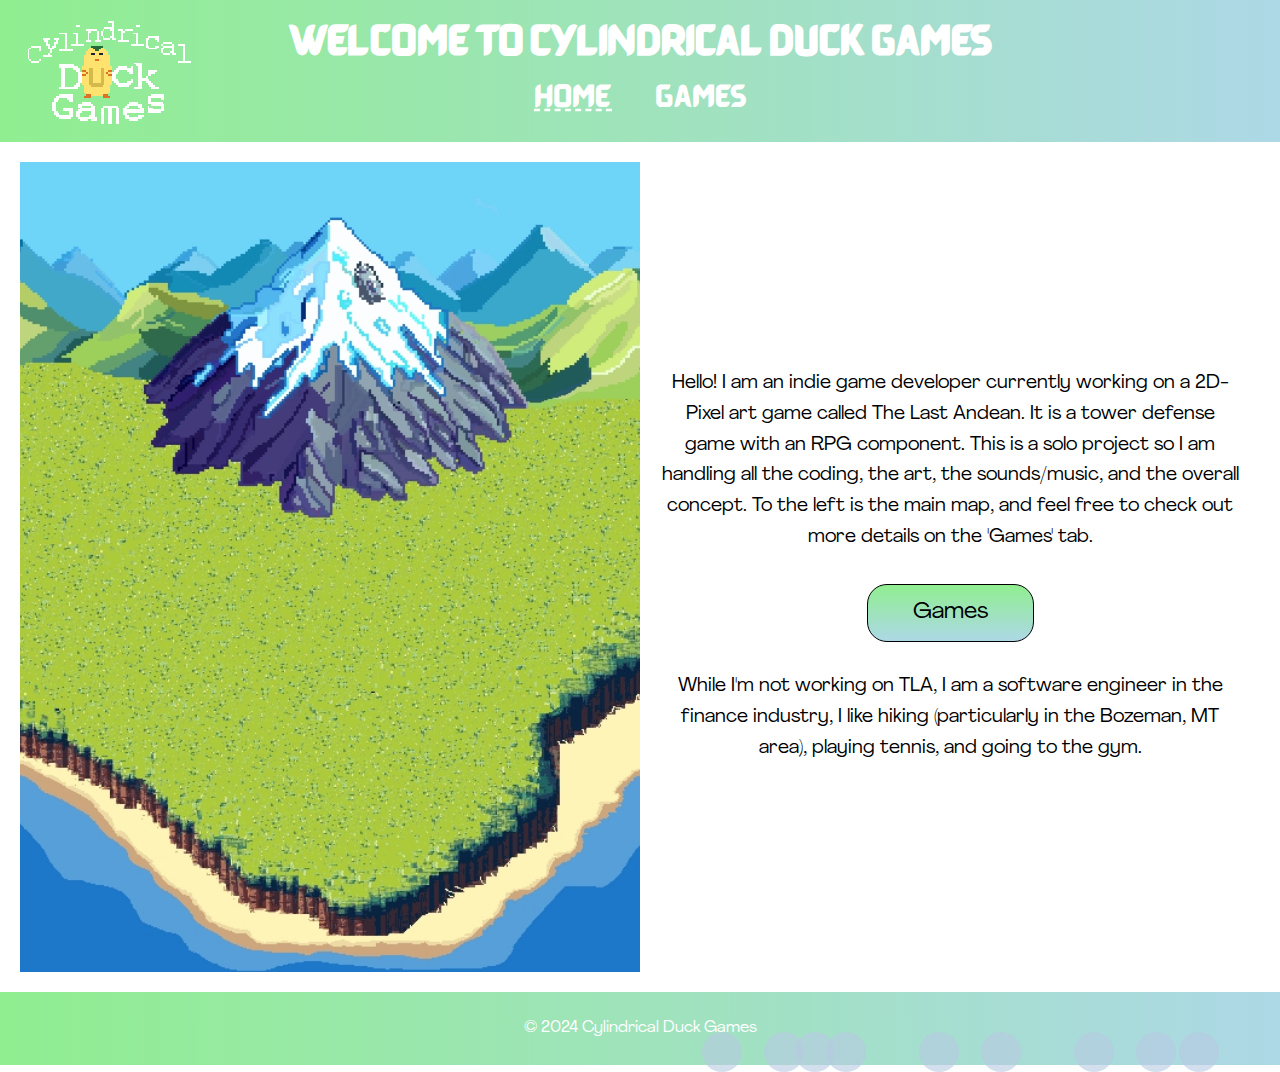
==== index.html @ a7535b04 "Add files via upload" ====
<!DOCTYPE html>
<html lang="en">
<head>
    <meta charset="UTF-8">
    <meta name="viewport" content="width=device-width, initial-scale=1.0">
    <title>Cylindrical Duck</title>
    <link rel="stylesheet" href="styles.css">
    <link rel="icon" type="image/x-icon" href="/Logo/favicon.ico?">
</head>
<body>
    <header>
        <img src="Logo/cylindircal-duck-logo.png" alt="Logo" class="logo">
        <h1>WELCOME TO CYLINDRICAL DUCK GAMES</h1>
        <nav>
             <nav>
            <ul>
                <li><a href="index.html" class="active-header">HOME</a></li>
                <li><a href="games.html">GAMES</a></li>
            </ul>
        </nav>
        </nav>
    </header>
    <section class="hero">
        <img src="hero-image.jpeg" alt="Hero Image">
        <div class="hero-text">
            <p>Hello! I am an indie game developer currently working on a 2D-Pixel art game called The Last Andean. It is a 
            tower defense game with an RPG component. This is a solo project so I am handling all the coding, the art, the sounds/music, and the overall concept. To the left is the main map, and feel free to check out more details on the 'Games' tab.
            <br>
            <a href = "games.html" class = "home-games-button">Games</a>
            <br>
            While I'm not working on TLA, I am a software engineer in the finance industry, I like hiking (particularly in the Bozeman, MT area), playing tennis, and going to the gym.
            </p>
            <div class="bubble"></div>
            <div class="bubble"></div>
            <div class="bubble"></div>
            <div class="bubble"></div>
            <div class="bubble"></div>
            <div class="bubble"></div>
            <div class="bubble"></div>
            <div class="bubble"></div>
            <div class="bubble"></div>
        </div>
       
    </section>
    <footer>
        <p>&copy; 2024 Cylindrical Duck Games</p>
    </footer>
</body>
</html>
---- styles.css ----
@font-face {
    font-family: BARABARA-FONT;
    src: url("fonts/BARABARA-final.otf");
}

@font-face {
    font-family: AGRANDIR;
    src: url("fonts/Agrandir-Regular.otf")
}


body {
    font-family: AGRANDIR;
    margin: 0;
    padding: 0;
}

h1 {
    font-family: BARABARA-FONT !important;
}

/*Header and Nav bar */
header {
    background: linear-gradient(to right, lightgreen, lightblue);
    color: white;
    padding: 10px 0;
    text-align: center;
}

/* Adjusting the logo size and positioning */
.logo {
    height: 120px; 
    position: absolute; 
    top: 10px; 
    left: 20px;
    image-rendering: pixelated;
}

nav ul {
    font-family: BARABARA-FONT !important;
    list-style: none;
    padding: 0;
   
}

nav ul li {
    font-family: BARABARA-FONT !important;
    display: inline;
    margin: 0 10px;
    position: relative;
   
}

nav ul li a {
    font-family: BARABARA-FONT !important;
    color: white;
    text-decoration: none;
    padding: 5px 10px;
    transition: color 0.3s ease;
    font-size: 1.5em;
}

nav ul li a::before {
    content: '';
    position: absolute;
    width: 100%;
    height: 2px;
    bottom: 0;
    left: 0;
    background-color: white;
    visibility: hidden;
    transform: scaleX(0);
    transition: all 0.3s ease-in-out;
}

nav ul li a:hover::before {
    visibility: visible;
    transform: scaleX(1);
}

.active-header {
    text-decoration: underline;
    text-decoration-style: dashed;
}

.active-header:hover {
    text-decoration: none;
}


/* Index/Home Page */
.hero {
    display: flex;
    height: 90vh;
    text-align: left;
}

.hero img {
    padding-top: 0%; 
    width: 50%;
    height: 100%;
    object-fit: cover;
}

.hero-text {
    width: 50%;
    padding: 20px;
    display: flex;
    align-items: center;
    justify-content: center;
    background: white;
    position: relative;
    z-index: 1; /* Ensure text is above the bubbles */
    color: #000;
    text-align: center;
}

.hero-text p {
    font-size: 1.2em;
    line-height: 1.6;
}

.home-games-button {
    display: inline-block;
    align-content: center;
    align-items: center;
    padding: 10px 45px;
    border-radius: 20px;
    border: 1px solid black;
    text-decoration: none;
    margin: 30px 0px;
    background: linear-gradient(lightgreen, lightblue);
    color: black;
    font-size: 1.2em; /* Increased font size */

}

.home-games-button:hover {
    background: linear-gradient(lightblue, lightgreen);
    color: blueviolet;
    border: 1px solid blueviolet;
}

.bubble {
    position: absolute;
    bottom: -100px;
    width: 40px;
    height: 40px;
    background: #B7C9E2;
    opacity: 0.60;
    border-radius: 50%;
    animation: rise 10s infinite;
    z-index: 1; /* Ensure bubbles are behind the text */
}

.bubble:nth-child(1) {
    left: 60%;
    animation-duration: 8s;
    animation-delay: 2s;
}

.bubble:nth-child(2) {
    left: 70%;
    animation-duration: 12s;
    animation-delay: 4s;
}

.bubble:nth-child(3) {
    left: 80%;
    animation-duration: 10s;
    animation-delay: 3s;
}

.bubble:nth-child(4) {
    left: 87%;
    animation-duration: 14s;
    animation-delay: 4s;
}

.bubble:nth-child(5) {
    left: 20%;
    animation-duration: 8s;
    animation-delay: 2s;
}

.bubble:nth-child(6) {
    left: 55%;
    animation-duration: 8s;
    animation-delay: 3s;
}

.bubble:nth-child(7) {
    left: 30%;
    animation-duration: 14s;
    animation-delay: 4s;
}

.bubble:nth-child(8) {
    left: 45%;
    animation-duration: 10s;
    animation-delay: 1s;
}

.bubble:nth-child(9) {
    left: 25%;
    animation-duration: 8s;
    animation-delay: 3s;
}

.bubble:nth-child(10) {
    left: 10%;
    animation-duration: 10s;
    animation-delay: 1s;
}

.bubble:nth-child(11) {
    left: 4%;
    animation-duration: 8s;
    animation-delay: 3s;
}

.bubble:nth-child(12) {
    left: 18%;
    animation-duration: 8s;
    animation-delay: 3s;
}

@keyframes rise {
    0% {
        transform: translateY(0) scale(1);
    }
    50% {
        transform: translateY(-80vh) scale(1.2);
    }
    100% {
        transform: translateY(-160vh) scale(1);
    }
}

/*Footer*/

footer {
    background: linear-gradient(to right, lightgreen, lightblue);
    color: white;
    text-align: center;
    padding: 10px 0;
    position: relative;
    bottom: 0;
    width: 100%;
}


/*Games Page */ 
.games {
    display: flex;
    flex-direction: column;
    align-items: center;
    padding: 20px;
    background: white;
}

.game {
    display: flex;
    align-items: flex-start;
    margin-bottom: 20px;
    width: 80%;
    box-shadow: 0 4px 8px 0 rgba(0,0,0,0.2);
    transition: 0.3s;
}

.game:hover {
     box-shadow: 0 8px 16px 0 rgba(0,0,0,0.2);
}

.game img {
    width: 40%;
    height: auto;
    box-shadow: 0 4px 8px 0 rgba(0,0,0,0.2);
    transition: 0.3s;
}

.game img:hover {
   box-shadow: 0 8px 16px 0 rgba(0,0,0,0.2);
}

.game-description {
    width: 60%;
    padding-left: 20px;
    padding-right: 20px;
}

.games-button {
    display: inline-block;
    align-content: center;
    align-items: center;
    padding: 20px;
    border-radius: 20px;
    border: 1px solid black;
    text-decoration: none;
    margin-top: 5px;
    background: linear-gradient(lightgreen, lightblue);
    color: black;
    font-size: 1.2em; /* Increased font size */
}

.games-button:hover {
    background: linear-gradient(lightblue, lightgreen);
    color: white;
    border: 1px solid white;
}

/*Blog (inactive) */
.blog {
     display: flex;
    flex-direction: column;
    align-items: left;
    padding: 20px;
    background: #B7C9E2;
}

/*TLA Page */
.TLA-header {
    align-content: center;
}
section {
    padding: 20px;
    text-align: center;
}

section2 {
    padding: 20px;
}

.toggle-button {
    display: flex;
    justify-content: center;
    margin-bottom: 20px;
}

.toggle-button button {
    padding: 10px 20px;
    margin: 0 5px;
    border: none;
    background: lightgray;
    border: 1px solid lightgray;
    cursor: pointer;
    transition: background 0.3s ease;
    border-radius: 20px;
}

.toggle-button button:hover {
    border: 1px solid blueviolet;
    color: blueviolet;
}

.toggle-button button.active {
    background: linear-gradient(lightgreen, lightblue);
    border: 1px solid linear-gradient(lightgreen, lightblue);
}

.cards-container {
    display: flex;
    justify-content: center;
    align-items: center;
    flex-direction: column;
}

.cards {
    display: none;
    width: 100%;
    max-width: 1000px;
    margin: 0 auto;
}

.cards.active {
    display: flex;
    flex-direction: column;
    align-items: center;
}

.card {
    display: flex;
    align-items: center;
    background: white;
    padding: 20px;
    margin-bottom: 20px;
    width: 100%;
    box-shadow: 0 4px 8px rgba(0,0,0,0.1);
}

.card img {
    width: 300px;
    height: 300px;
    object-fit: contain;
    margin-right: 20px;
}

.card-content {
    display: flex;
    flex-direction: column;
}

.card-title {
    font-size: 1.5em;
    margin-bottom: 10px;
}

.card-text {
    font-size: 1.2em;
    line-height: 1.6;
}

footer {
    background: linear-gradient(to right, lightgreen, lightblue);
    color: white;
    text-align: center;
    padding: 10px 0;
}
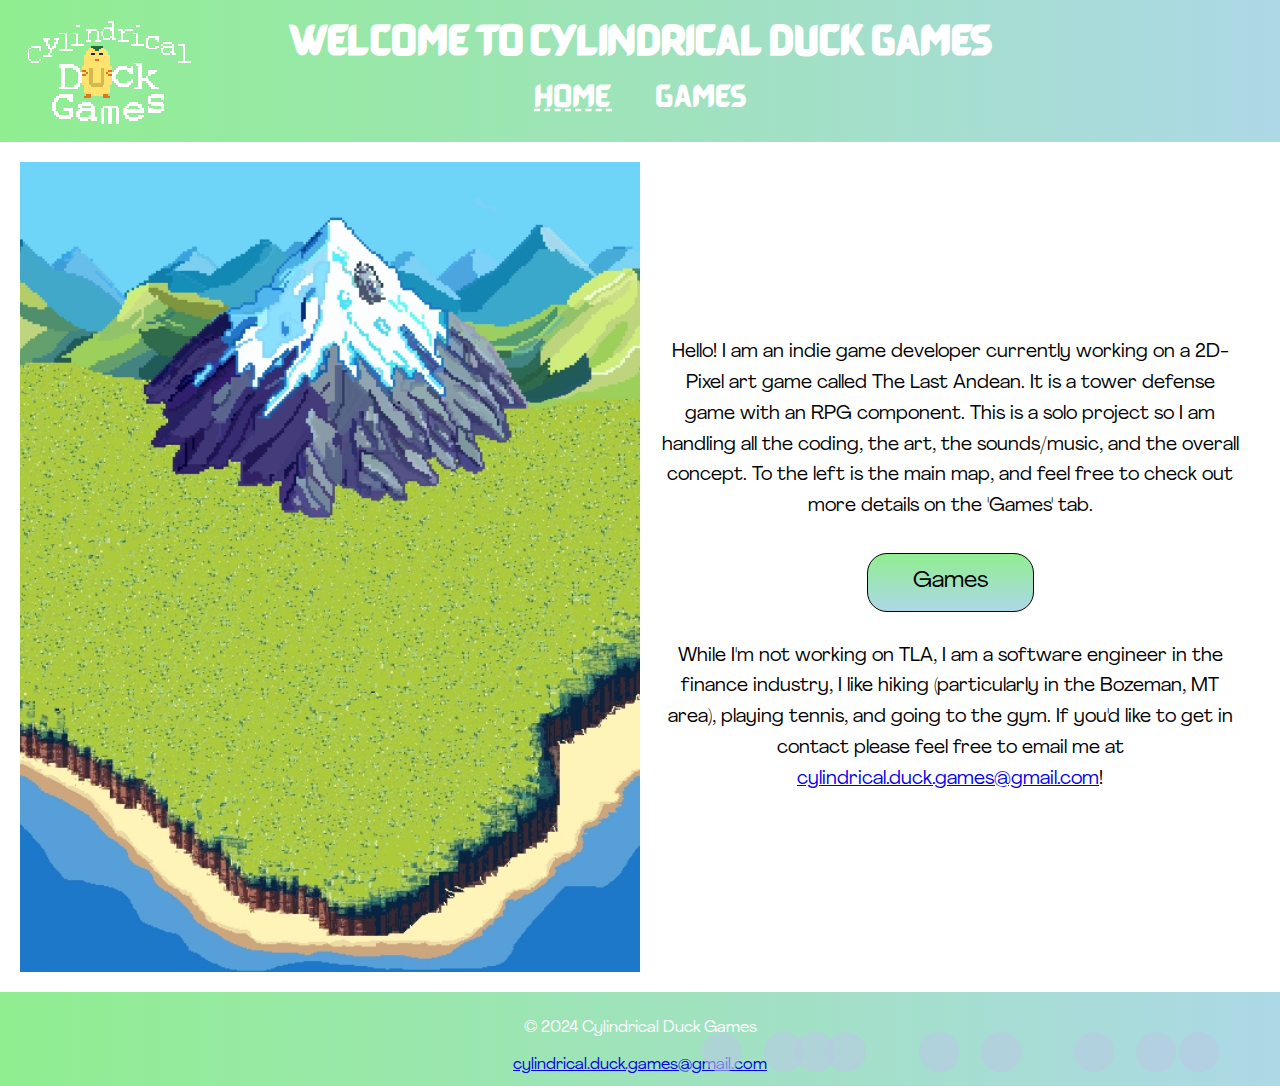
==== commit 3765cbb6: "Add files via upload" ====
--- a/index.html
+++ b/index.html
@@ -28,7 +28,7 @@
             <br>
             <a href = "games.html" class = "home-games-button">Games</a>
             <br>
-            While I'm not working on TLA, I am a software engineer in the finance industry, I like hiking (particularly in the Bozeman, MT area), playing tennis, and going to the gym.
+            While I'm not working on TLA, I am a software engineer in the finance industry, I like hiking (particularly in the Bozeman, MT area), playing tennis, and going to the gym. If you'd like to get in contact please feel free to email me at <a href='mailto:cylindrical.duck.games@gmail.com'>cylindrical.duck.games@gmail.com</a>!
             </p>
             <div class="bubble"></div>
             <div class="bubble"></div>
@@ -44,6 +44,7 @@
     </section>
     <footer>
         <p>&copy; 2024 Cylindrical Duck Games</p>
+        <a href='mailto:cylindrical.duck.games@gmail.com'>cylindrical.duck.games@gmail.com</a>
     </footer>
 </body>
 </html>
--- a/styles.css
+++ b/styles.css
@@ -261,7 +261,7 @@
 
 .game {
     display: flex;
-    align-items: flex-start;
+    align-items: center;
     margin-bottom: 20px;
     width: 80%;
     box-shadow: 0 4px 8px 0 rgba(0,0,0,0.2);
@@ -277,6 +277,9 @@
     height: auto;
     box-shadow: 0 4px 8px 0 rgba(0,0,0,0.2);
     transition: 0.3s;
+    vertical-align: center;
+    align-content: center;
+    justify-content: center;
 }
 
 .game img:hover {
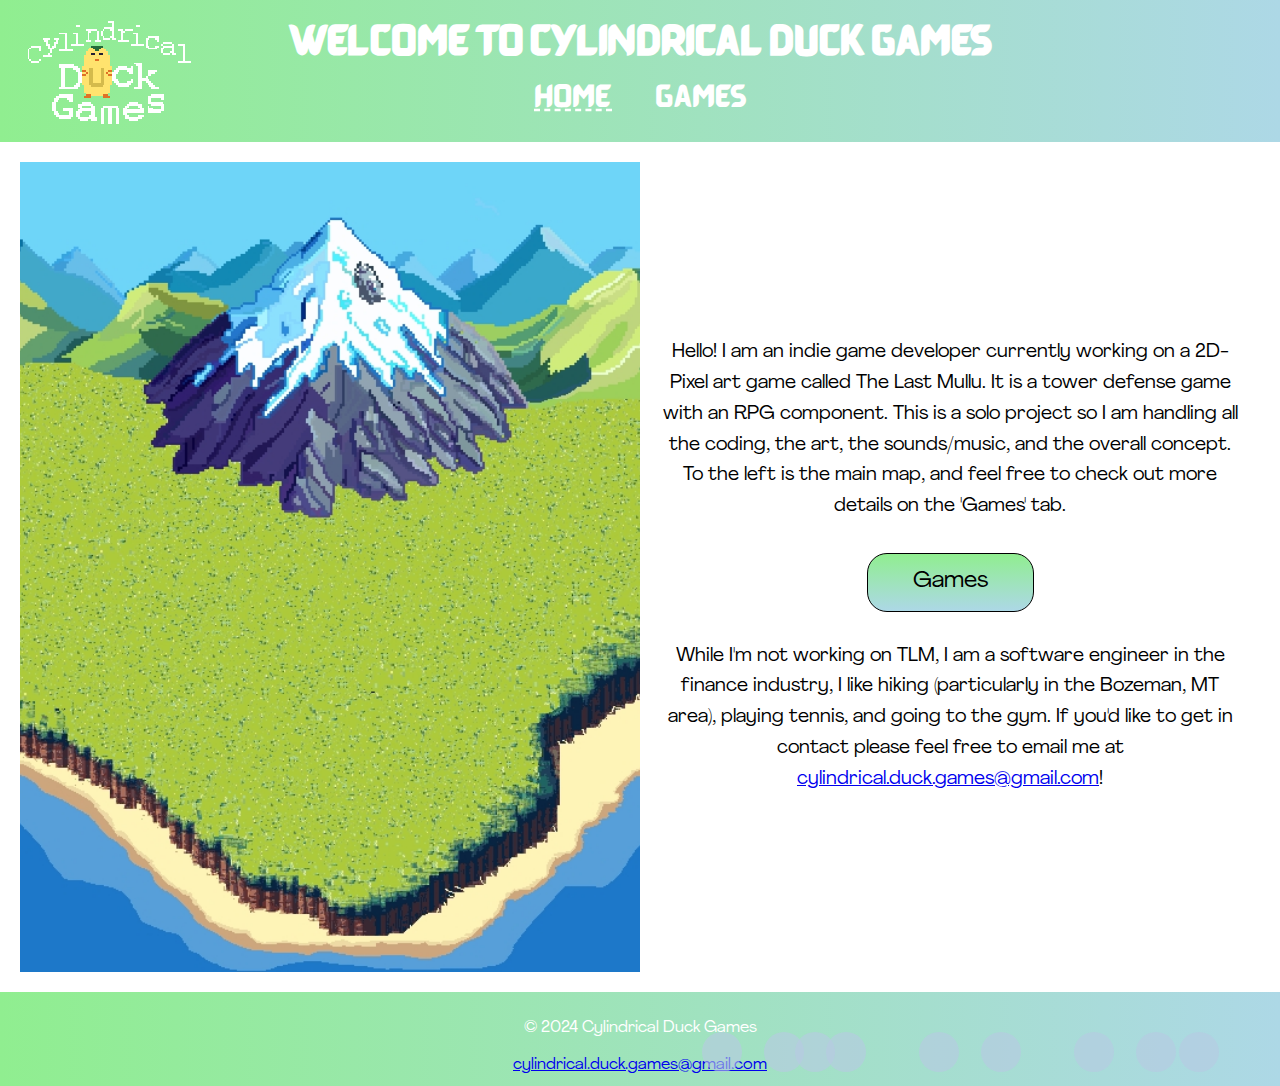
==== commit 65d59394: "TLA to TLM" ====
--- a/index.html
+++ b/index.html
@@ -23,12 +23,12 @@
     <section class="hero">
         <img src="hero-image.jpeg" alt="Hero Image">
         <div class="hero-text">
-            <p>Hello! I am an indie game developer currently working on a 2D-Pixel art game called The Last Andean. It is a 
+            <p>Hello! I am an indie game developer currently working on a 2D-Pixel art game called The Last Mullu. It is a 
             tower defense game with an RPG component. This is a solo project so I am handling all the coding, the art, the sounds/music, and the overall concept. To the left is the main map, and feel free to check out more details on the 'Games' tab.
             <br>
             <a href = "games.html" class = "home-games-button">Games</a>
             <br>
-            While I'm not working on TLA, I am a software engineer in the finance industry, I like hiking (particularly in the Bozeman, MT area), playing tennis, and going to the gym. If you'd like to get in contact please feel free to email me at <a href='mailto:cylindrical.duck.games@gmail.com'>cylindrical.duck.games@gmail.com</a>!
+            While I'm not working on TLM, I am a software engineer in the finance industry, I like hiking (particularly in the Bozeman, MT area), playing tennis, and going to the gym. If you'd like to get in contact please feel free to email me at <a href='mailto:cylindrical.duck.games@gmail.com'>cylindrical.duck.games@gmail.com</a>!
             </p>
             <div class="bubble"></div>
             <div class="bubble"></div>
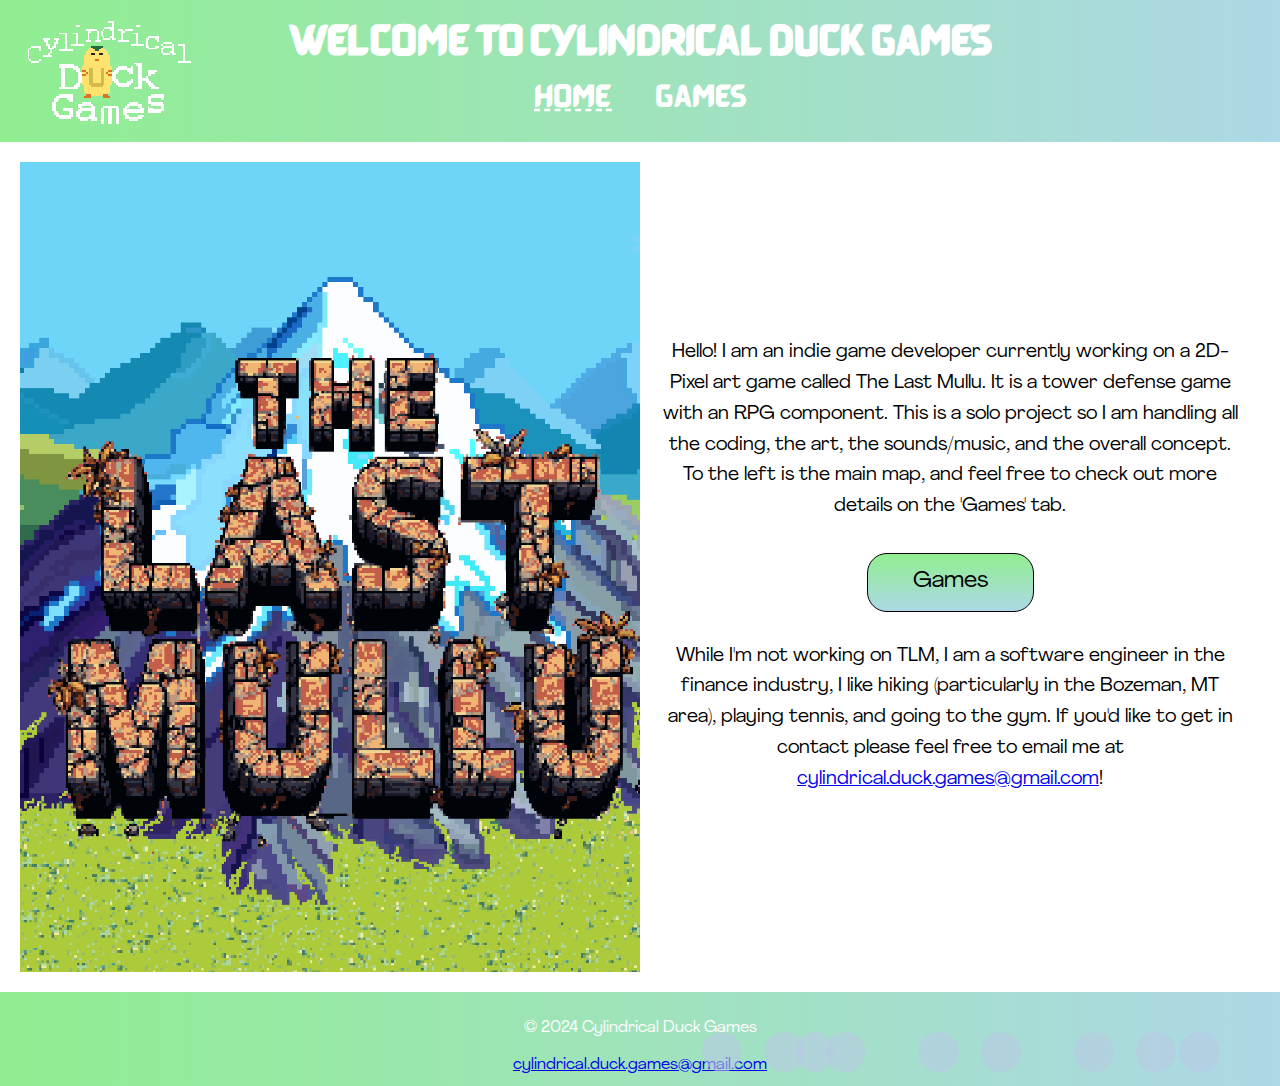
==== commit 4277c690: "Add files via upload" ====
--- a/index.html
+++ b/index.html
@@ -21,7 +21,7 @@
         </nav>
     </header>
     <section class="hero">
-        <img src="hero-image.jpeg" alt="Hero Image">
+        <img src="hero-image3.jpeg" alt="Hero Image">
         <div class="hero-text">
             <p>Hello! I am an indie game developer currently working on a 2D-Pixel art game called The Last Mullu. It is a 
             tower defense game with an RPG component. This is a solo project so I am handling all the coding, the art, the sounds/music, and the overall concept. To the left is the main map, and feel free to check out more details on the 'Games' tab.
